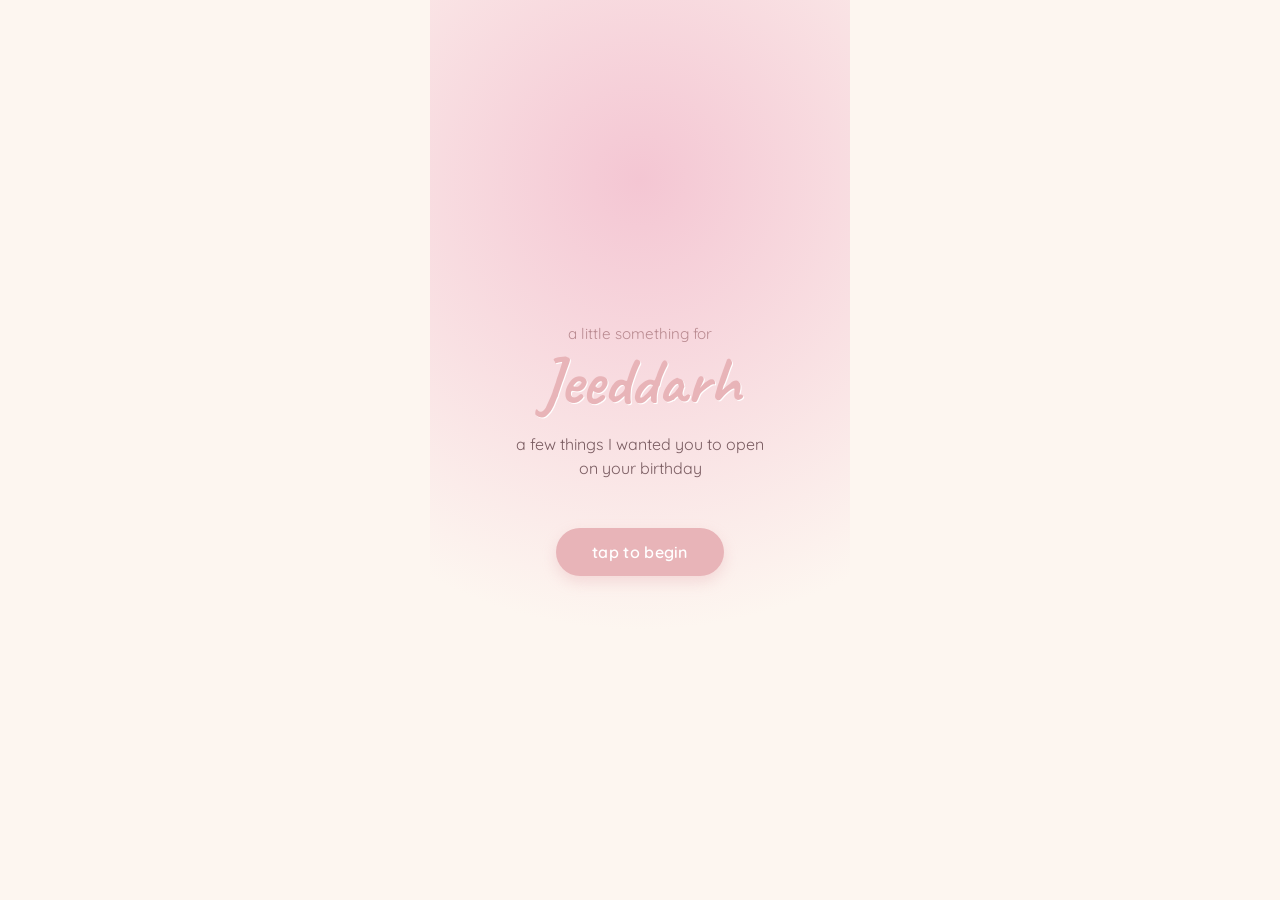
==== index.html @ 92a5f6b3 "Add index.html landing page" ====
<!DOCTYPE html>
<html lang="en">
<head>
  <meta charset="UTF-8" />
  <meta name="viewport" content="width=device-width, initial-scale=1.0" />
  <title>Happy Birthday, Jeeddarh</title>
  <link rel="preconnect" href="https://fonts.googleapis.com" />
  <link rel="preconnect" href="https://fonts.gstatic.com" crossorigin />
  <link
    href="https://fonts.googleapis.com/css2?family=Caveat:wght@600;700&family=Quicksand:wght@400;500;600&display=swap"
    rel="stylesheet"
  />
  <link rel="stylesheet" href="style.css" />
</head>
<body>

  <main class="landing">
    <p class="eyebrow">a little something for</p>
    <h1 class="name">Jeeddarh</h1>
    <p class="subtext">a few things I wanted you to open<br />on your birthday</p>

    <button class="begin-btn" id="beginBtn">tap to begin</button>
  </main>

  <script src="script.js"></script>
</body>
</html>
---- style.css ----
/* ---- Reset ---- */
* {
  margin: 0;
  padding: 0;
  box-sizing: border-box;
}

body {
  font-family: 'Quicksand', sans-serif;
  background-color: #FDF6F0;
  color: #7A5C61;
  min-height: 100vh;
  display: flex;
  align-items: center;
  justify-content: center;
  overflow-x: hidden;
}

/* ---- Landing screen ---- */
.landing {
  width: 100%;
  max-width: 420px;
  min-height: 100vh;
  display: flex;
  flex-direction: column;
  align-items: center;
  justify-content: center;
  text-align: center;
  padding: 32px 24px;
  background: radial-gradient(circle at 50% 20%, #F4C6D3 0%, #FDF6F0 60%);
}

.eyebrow {
  font-size: 0.95rem;
  color: #B98A90;
  margin-bottom: 4px;
}

.name {
  font-family: 'Caveat', cursive;
  font-size: 4.2rem;
  line-height: 1;
  color: #E8B4B8;
  text-shadow: 1px 1px 0px #FFFFFF;
}

.subtext {
  margin-top: 18px;
  font-size: 1rem;
  line-height: 1.5;
  color: #7A5C61;
}

.begin-btn {
  margin-top: 48px;
  padding: 14px 36px;
  border: none;
  border-radius: 999px;
  background-color: #E8B4B8;
  color: #FFFFFF;
  font-family: 'Quicksand', sans-serif;
  font-weight: 600;
  font-size: 1rem;
  letter-spacing: 0.3px;
  cursor: pointer;
  box-shadow: 0 6px 14px rgba(232, 180, 184, 0.4);
  transition: transform 0.15s ease, box-shadow 0.15s ease;
}

.begin-btn:active {
  transform: scale(0.96);
  box-shadow: 0 3px 8px rgba(232, 180, 184, 0.4);
}

.begin-btn:focus-visible {
  outline: 2px solid #7A5C61;
  outline-offset: 3px;
}
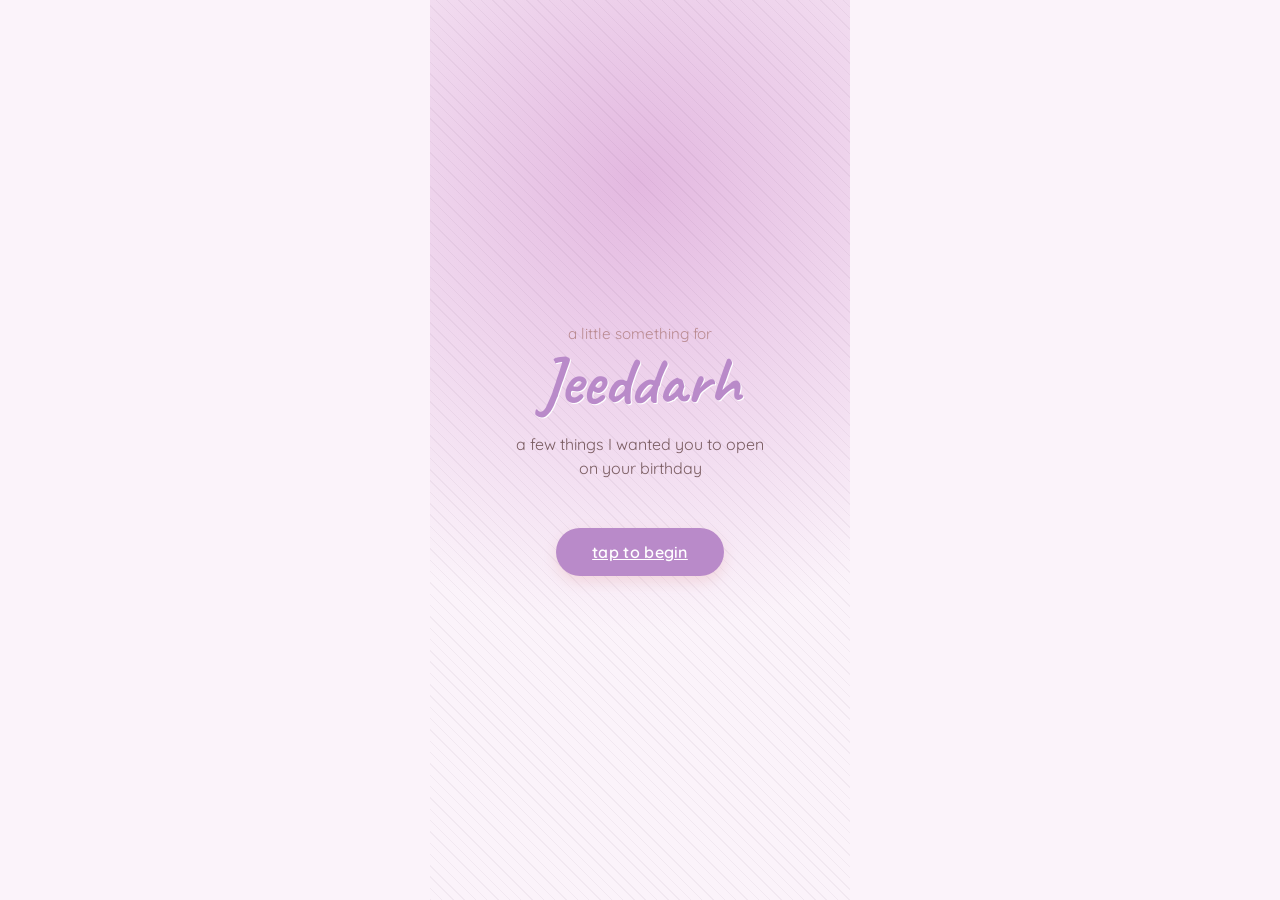
==== commit f87ce455: "Replace button with link to deck.html" ====
--- a/index.html
+++ b/index.html
@@ -19,9 +19,8 @@
     <h1 class="name">Jeeddarh</h1>
     <p class="subtext">a few things I wanted you to open<br />on your birthday</p>
 
-    <button class="begin-btn" id="beginBtn">tap to begin</button>
+    <a href="deck.html" class="begin-btn">tap to begin</a>
   </main>
 
-  <script src="script.js"></script>
 </body>
-</html>+</html>
--- a/style.css
+++ b/style.css
@@ -4,10 +4,16 @@
   padding: 0;
   box-sizing: border-box;
 }
+:root {
+  --color-base: #FBF3FA;
+  --color-soft: #E3B8E0;
+  --color-deep: #B98AC9;
+  --color-text: #5C3D5E;
+}
 
 body {
   font-family: 'Quicksand', sans-serif;
-  background-color: #FDF6F0;
+  background-color: var(--color-base);
   color: #7A5C61;
   min-height: 100vh;
   display: flex;
@@ -27,7 +33,15 @@
   justify-content: center;
   text-align: center;
   padding: 32px 24px;
-  background: radial-gradient(circle at 50% 20%, #F4C6D3 0%, #FDF6F0 60%);
+  background-image: 
+  repeating-linear-gradient(
+    45deg,
+    rgba(92, 61, 94, 0.06) 0px,
+    rgba(92, 61, 94, 0.06) 1px,
+    transparent 1px,
+    transparent 8px
+  ),
+  radial-gradient(circle at 50% 20%, var(--color-soft) 0%, var(--color-base) 60%);
 }
 
 .eyebrow {
@@ -40,8 +54,10 @@
   font-family: 'Caveat', cursive;
   font-size: 4.2rem;
   line-height: 1;
-  color: #E8B4B8;
+  color: var(--color-deep);
   text-shadow: 1px 1px 0px #FFFFFF;
+  animation: fadeInUp 0.8s ease-out;
+  animation: fadeInUp 0.8s ease-out 0.3s backwards;
 }
 
 .subtext {
@@ -49,6 +65,8 @@
   font-size: 1rem;
   line-height: 1.5;
   color: #7A5C61;
+  animation: fadeInUp 0.8s ease-out;
+  animation: fadeInUp 0.8s ease-out 0.3s backwards;
 }
 
 .begin-btn {
@@ -56,7 +74,7 @@
   padding: 14px 36px;
   border: none;
   border-radius: 999px;
-  background-color: #E8B4B8;
+  background-color: var(--color-deep);
   color: #FFFFFF;
   font-family: 'Quicksand', sans-serif;
   font-weight: 600;
@@ -65,6 +83,8 @@
   cursor: pointer;
   box-shadow: 0 6px 14px rgba(232, 180, 184, 0.4);
   transition: transform 0.15s ease, box-shadow 0.15s ease;
+  display: inline-block;
+  animation: fadeInUp 0.8s ease-out 0.3s backwards;
 }
 
 .begin-btn:active {
@@ -75,4 +95,14 @@
 .begin-btn:focus-visible {
   outline: 2px solid #7A5C61;
   outline-offset: 3px;
-}+}
+@keyframes fadeInUp {
+  from {
+    opacity: 0;
+    transform: translateY(15px);
+  }
+  to {
+    opacity: 1;
+    transform: translateY(0);
+  }
+}
